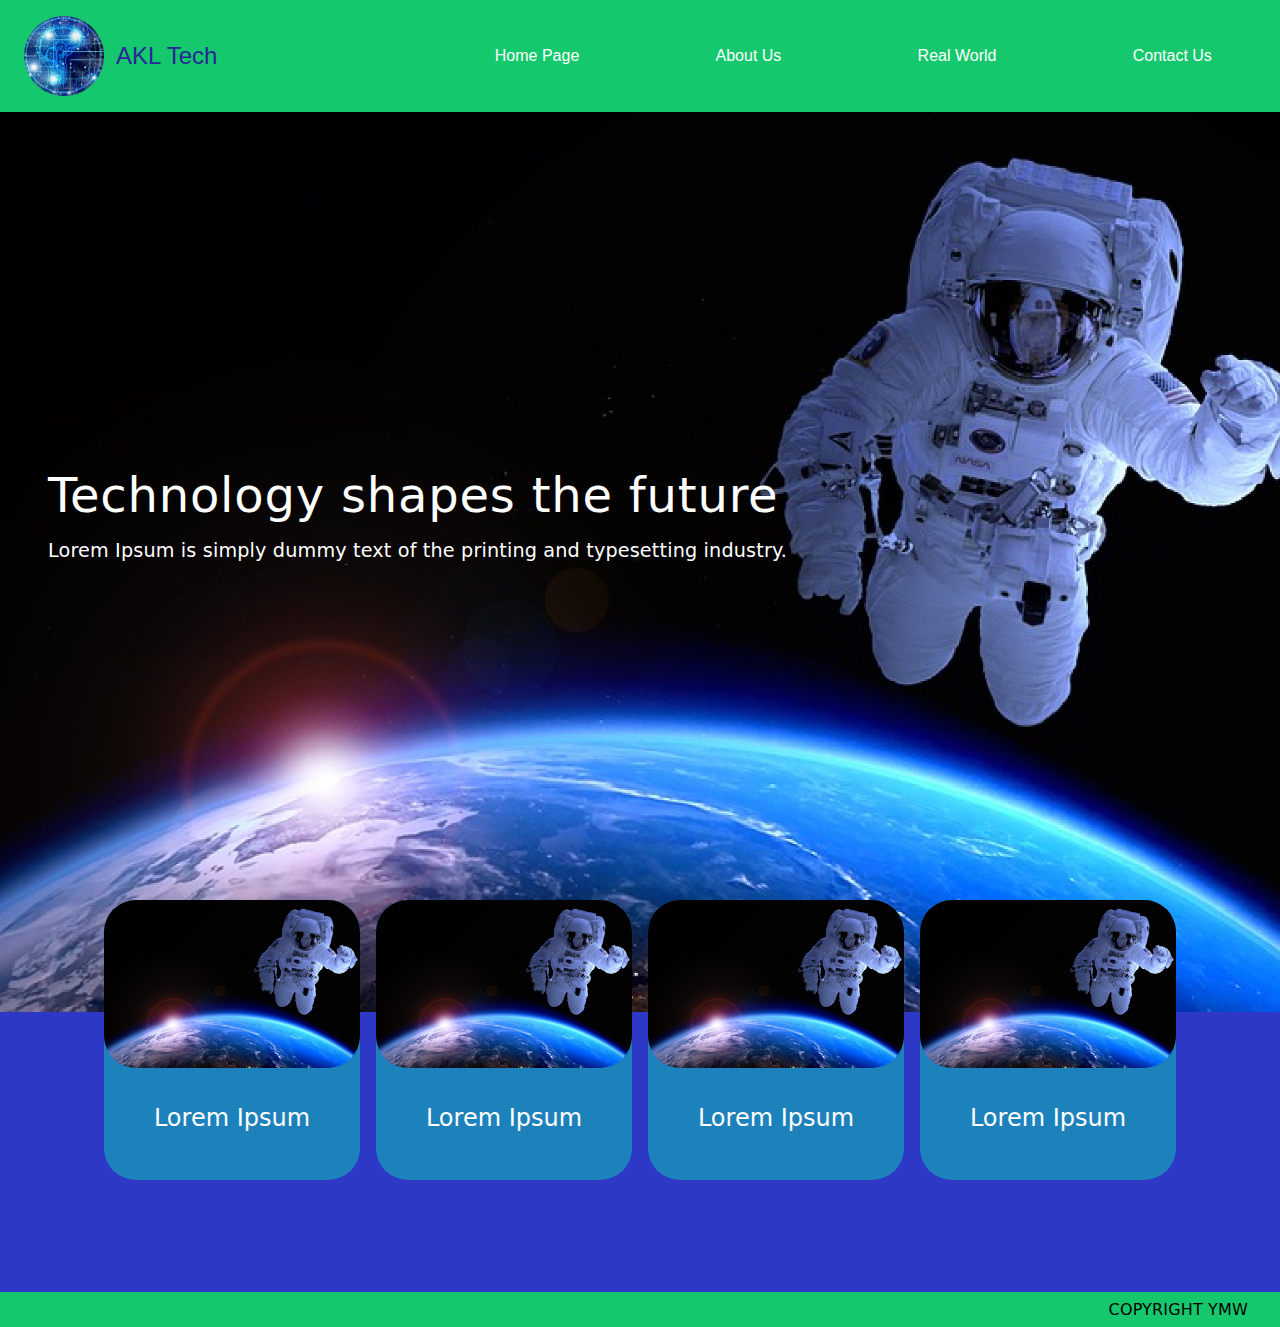
==== index.html @ f213ce8e "feat: initial commit" ====
<!DOCTYPE html>

<html lang="en">

<head>
    <meta name="viewport" content="width=device-width, initial-scale=1.0" />
    <title>Auckland Tech - Technology shapes the future</title>

    <link rel="icon" type="png" href="./assets/V3pl9xypDtSkjMWHBuK1QgjhDEr6Zt4M.png" />
    <link rel="shortcut icon" type="png" href="./assets/V3pl9xypDtSkjMWHBuK1QgjhDEr6Zt4M.png" />
    <link rel="apple-touch-icon" type="png" href="./assets/V3pl9xypDtSkjMWHBuK1QgjhDEr6Zt4M.png" />
    <link rel="stylesheet" href="./styles/index.css" type="text/css" />
</head>

<body>
    <header>
        <nav>
            <div class="nav-header">
                <img class="logo" src="./assets/V3pl9xypDtSkjMWHBuK1QgjhDEr6Zt4M.png" alt="Auckland Tech Logo" />
                <h2>AKL Tech</h2>
            </div>

            <ul class="nav-links">
                <li>Home Page</li>
                <li>About Us</li>
                <li>Real World</li>
                <li>Contact Us</li>
            </ul>
        </nav>
    </header>

    <main>
        <div class="header">
            <h1>Technology shapes the future</h1>
            <p>Lorem Ipsum is simply dummy text of the printing and typesetting industry.</p>
        </div>

        <div class="features">
            <div class="feature">
                <div></div>
                <h1>Lorem Ipsum</h1>
            </div>

            <div class="feature">
                <div></div>
                <h1>Lorem Ipsum</h1>
            </div>

            <div class="feature">
                <div></div>
                <h1>Lorem Ipsum</h1>
            </div>

            <div class="feature">
                <div></div>
                <h1>Lorem Ipsum</h1>
            </div>
        </div>
    </main>

    <footer>
        Copyright YMW
    </footer>
</body>

</html>
---- styles/index.css ----
:root {
    --primary-colour: rgb(255, 255, 255);
    --secondary-colour: rgb(39, 39, 151);
    --tertiary-colour: #15C86D;
    --features-background-colour: #2D38C6;
    --feature-background-colour: #1D81BC;
}

html,
body {
    padding: 0;
    margin: 0;
    overflow-x: hidden;
    scroll-behavior: smooth;
    font-family: Arial, Helvetica, sans-serif;
}

::-webkit-scrollbar {
    display: none;
}

p {
    margin-block-start: 0px;
    margin-block-end: 0px;
}

a {
    color: inherit;
    text-decoration: none;
}

* {
    box-sizing: border-box;
}

nav {
    width: 100%;
    height: max-content;
    display: flex;
    flex-direction: row;
    flex-wrap: wrap;
    justify-content: space-between;
    align-items: center;
    background-color: var(--tertiary-colour);
    padding-top: 1rem;
    padding-bottom: 1rem;
    row-gap: 2rem;
}

.nav-header {
    display: flex;
    flex-direction: row;
    justify-content: center;
    align-items: center;
    column-gap: 0.75rem;
    padding-left: 1.5rem;
}

.nav-header h2 {
    color: var(--secondary-colour);
    font-weight: lighter;
}

.logo {
    height: 5rem;
    width: 5rem;
}

.nav-links {
    width: 66.66666666%;
    color: var(--primary-colour);
    list-style-type: none;
    display: flex;
    flex-direction: row;
    justify-content: space-around;
    align-items: center;
    padding-inline-start: 0px;
    margin-block-start: 0px;
    margin-block-end: 0px;
}

.nav-links li {
    width: max-content;
    text-align: center;
}

.header {
    background-image: url("/assets/3DQUibWBdeMZfp3GxGT75HrBavEJtDuN.jpg");
    background-position: center top;
    background-repeat: no-repeat;
    background-size: cover;
    height: 100vh;
    display: flex;
    flex-direction: column;
    row-gap: 1rem;
    justify-content: center;
}

.header h1 {
    margin-block-start: 0px;
    margin-block-end: 0px;
    color: var(--primary-colour);
    font-weight: 100;
    font-family: ui-sans-serif, system-ui, -apple-system, BlinkMacSystemFont,
        "Segoe UI", Roboto, "Helvetica Neue", Arial, "Noto Sans", sans-serif,
        "Apple Color Emoji", "Segoe UI Emoji", "Segoe UI Symbol",
        "Noto Color Emoji";
    letter-spacing: 0.05rem;
    font-size: 3em;
    margin-left: 3rem;
    margin-right: 3rem;
}

.header p {
    margin-block-start: 0px;
    margin-block-end: 0px;
    color: var(--primary-colour);
    font-weight: 100;
    font-family: ui-sans-serif, system-ui, -apple-system, BlinkMacSystemFont,
        "Segoe UI", Roboto, "Helvetica Neue", Arial, "Noto Sans", sans-serif,
        "Apple Color Emoji", "Segoe UI Emoji", "Segoe UI Symbol",
        "Noto Color Emoji";
    letter-spacing: 0.01rem;
    font-size: 1.2em;
    margin-left: 3rem;
    margin-right: 3rem;
    padding-bottom: 6rem;
}

.features {
    display: flex;
    flex-direction: row;
    flex-wrap: wrap;
    justify-content: center;
    align-items: center;
    width: 100%;
    background-color: var(--features-background-colour);
    height: max-content;
    column-gap: 1rem;
    row-gap: 3rem;
}

.feature { 
    height: 17.5rem;
    width: 20%;
    background-color: var(--feature-background-colour);
    border-radius: 2rem;
    transform: translateY(-40%);
}

.feature div {
    background-image: url("/assets/3DQUibWBdeMZfp3GxGT75HrBavEJtDuN.jpg");
    background-position: center top;
    background-repeat: no-repeat;
    background-size: cover;
    height: 60%;
    width: 100%;
    border-radius: 2rem;
}

.feature h1 {
    height: max-content;
    margin-top: 25%;
    transform: translateY(-100%);
    color: var(--primary-colour);
    font-weight: 400;
    font-family: ui-sans-serif, system-ui, -apple-system, BlinkMacSystemFont,
        "Segoe UI", Roboto, "Helvetica Neue", Arial, "Noto Sans", sans-serif,
        "Apple Color Emoji", "Segoe UI Emoji", "Segoe UI Symbol",
        "Noto Color Emoji";
    text-align: center;
    font-size: 1.5em;
}

footer {
    text-align: right;
    padding-right: 2rem;
    padding-top: 0.5rem;
    padding-bottom: 0.5rem;
    text-transform: uppercase;
    background-color: var(--tertiary-colour);
    font-weight: 500;
    font-family: ui-sans-serif, system-ui, -apple-system, BlinkMacSystemFont,
        "Segoe UI", Roboto, "Helvetica Neue", Arial, "Noto Sans", sans-serif,
        "Apple Color Emoji", "Segoe UI Emoji", "Segoe UI Symbol",
        "Noto Color Emoji";
    letter-spacing: 0.01rem;
}

@media only screen and (max-width: 768px) {
    .nav-header {
        width: 100%;
        padding-left: 0px;
    }

    .nav-links {
        width: 100%;
        margin: auto;
        padding-left: 1rem;
        padding-right: 1rem;
    }

    .feature {
        width: 75%;
    }
}
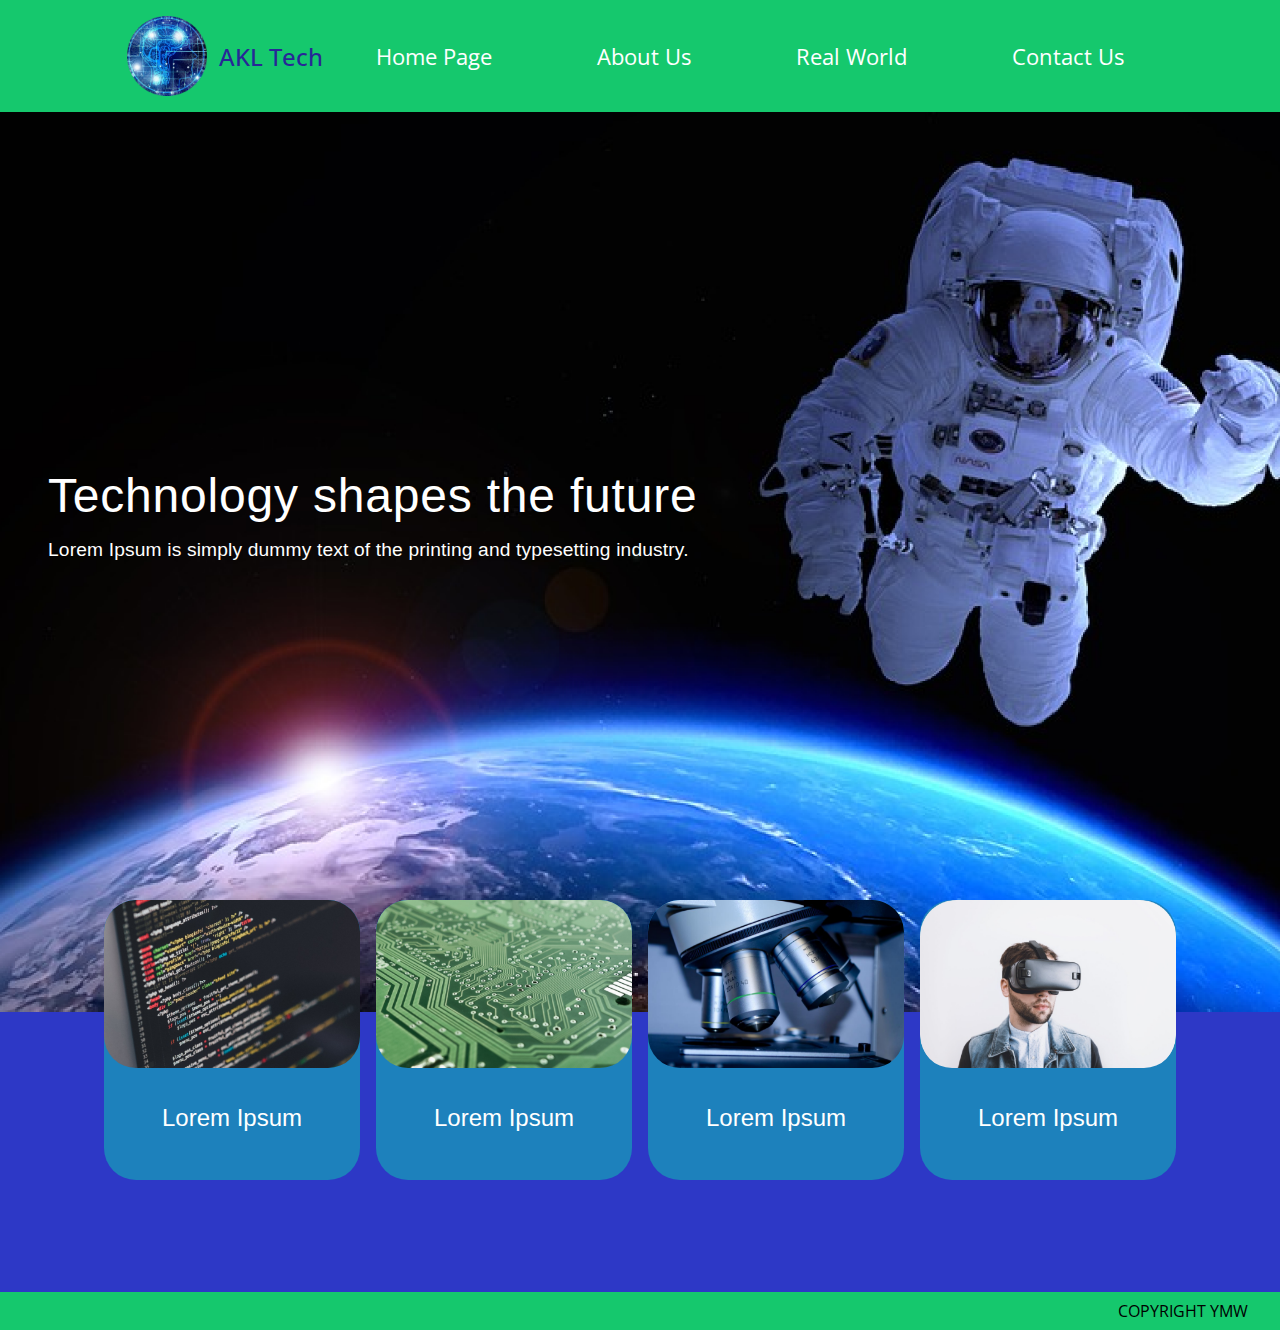
==== commit 0a6e8956: "fix: fixed image types" ====
--- a/index.html
+++ b/index.html
@@ -6,9 +6,9 @@
     <meta name="viewport" content="width=device-width, initial-scale=1.0" />
     <title>Auckland Tech - Technology shapes the future</title>
 
-    <link rel="icon" type="png" href="./assets/V3pl9xypDtSkjMWHBuK1QgjhDEr6Zt4M.png" />
-    <link rel="shortcut icon" type="png" href="./assets/V3pl9xypDtSkjMWHBuK1QgjhDEr6Zt4M.png" />
-    <link rel="apple-touch-icon" type="png" href="./assets/V3pl9xypDtSkjMWHBuK1QgjhDEr6Zt4M.png" />
+    <link rel="icon" type="image/png" href="./assets/V3pl9xypDtSkjMWHBuK1QgjhDEr6Zt4M.png" />
+    <link rel="shortcut icon" type="image/png" href="./assets/V3pl9xypDtSkjMWHBuK1QgjhDEr6Zt4M.png" />
+    <link rel="apple-touch-icon" type="image/png" href="./assets/V3pl9xypDtSkjMWHBuK1QgjhDEr6Zt4M.png" />
     <link rel="stylesheet" href="./styles/index.css" type="text/css" />
 </head>
 
--- a/styles/index.css
+++ b/styles/index.css
@@ -1,3 +1,10 @@
+@import url("https://fonts.googleapis.com/css2?family=Open+Sans:ital,wght@0,300;0,400;0,500;0,600;0,700;0,800;1,300;1,400;1,500;1,600;1,700;1,800&display=swap");
+
+@font-face {
+    font-family: "Helvetica Neue";
+    src: url("../assets/helvetica-light-587ebe5a59211.ttf");
+}
+
 :root {
     --primary-colour: rgb(255, 255, 255);
     --secondary-colour: rgb(39, 39, 151);
@@ -12,7 +19,7 @@
     margin: 0;
     overflow-x: hidden;
     scroll-behavior: smooth;
-    font-family: Arial, Helvetica, sans-serif;
+    font-family: "Open Sans", sans-serif;
 }
 
 ::-webkit-scrollbar {
@@ -39,7 +46,7 @@
     display: flex;
     flex-direction: row;
     flex-wrap: wrap;
-    justify-content: space-between;
+    justify-content: center;
     align-items: center;
     background-color: var(--tertiary-colour);
     padding-top: 1rem;
@@ -58,7 +65,7 @@
 
 .nav-header h2 {
     color: var(--secondary-colour);
-    font-weight: lighter;
+    font-weight: 500;
 }
 
 .logo {
@@ -82,6 +89,7 @@
 .nav-links li {
     width: max-content;
     text-align: center;
+    font-size: 1.4em;
 }
 
 .header {
@@ -101,10 +109,7 @@
     margin-block-end: 0px;
     color: var(--primary-colour);
     font-weight: 100;
-    font-family: ui-sans-serif, system-ui, -apple-system, BlinkMacSystemFont,
-        "Segoe UI", Roboto, "Helvetica Neue", Arial, "Noto Sans", sans-serif,
-        "Apple Color Emoji", "Segoe UI Emoji", "Segoe UI Symbol",
-        "Noto Color Emoji";
+    font-family: Helvetica;
     letter-spacing: 0.05rem;
     font-size: 3em;
     margin-left: 3rem;
@@ -116,10 +121,7 @@
     margin-block-end: 0px;
     color: var(--primary-colour);
     font-weight: 100;
-    font-family: ui-sans-serif, system-ui, -apple-system, BlinkMacSystemFont,
-        "Segoe UI", Roboto, "Helvetica Neue", Arial, "Noto Sans", sans-serif,
-        "Apple Color Emoji", "Segoe UI Emoji", "Segoe UI Symbol",
-        "Noto Color Emoji";
+    font-family: Helvetica;
     letter-spacing: 0.01rem;
     font-size: 1.2em;
     margin-left: 3rem;
@@ -148,8 +150,38 @@
     transform: translateY(-40%);
 }
 
-.feature div {
-    background-image: url("/assets/3DQUibWBdeMZfp3GxGT75HrBavEJtDuN.jpg");
+.feature:nth-child(1) div {
+    background-image: url("../assets/1A27V9CqZy9ud6CUCKuL2EOgEfLAgUxk.jpg");
+    background-position: center top;
+    background-repeat: no-repeat;
+    background-size: cover;
+    height: 60%;
+    width: 100%;
+    border-radius: 2rem;
+}
+
+.feature:nth-child(2) div {
+    background-image: url("../assets/uVwJUJ5ElLgfdgLwH9FHBfvxnQFCnLa4.jpg");
+    background-position: center top;
+    background-repeat: no-repeat;
+    background-size: cover;
+    height: 60%;
+    width: 100%;
+    border-radius: 2rem;
+}
+
+.feature:nth-child(3) div {
+    background-image: url("../assets/pgr28wXDM491q8SCoT7o9UvXW9e0Jbn5.jpg");
+    background-position: center top;
+    background-repeat: no-repeat;
+    background-size: cover;
+    height: 60%;
+    width: 100%;
+    border-radius: 2rem;
+}
+
+.feature:nth-child(4) div {
+    background-image: url("../assets/hVq1gDbD99HIthJmz4L0kFGMYk2ynlp2.jpg");
     background-position: center top;
     background-repeat: no-repeat;
     background-size: cover;
@@ -164,12 +196,9 @@
     transform: translateY(-100%);
     color: var(--primary-colour);
     font-weight: 400;
-    font-family: ui-sans-serif, system-ui, -apple-system, BlinkMacSystemFont,
-        "Segoe UI", Roboto, "Helvetica Neue", Arial, "Noto Sans", sans-serif,
-        "Apple Color Emoji", "Segoe UI Emoji", "Segoe UI Symbol",
-        "Noto Color Emoji";
+    font-family: Helvetica;
+    font-size: 1.5em;
     text-align: center;
-    font-size: 1.5em;
 }
 
 footer {
@@ -179,12 +208,6 @@
     padding-bottom: 0.5rem;
     text-transform: uppercase;
     background-color: var(--tertiary-colour);
-    font-weight: 500;
-    font-family: ui-sans-serif, system-ui, -apple-system, BlinkMacSystemFont,
-        "Segoe UI", Roboto, "Helvetica Neue", Arial, "Noto Sans", sans-serif,
-        "Apple Color Emoji", "Segoe UI Emoji", "Segoe UI Symbol",
-        "Noto Color Emoji";
-    letter-spacing: 0.01rem;
 }
 
 @media only screen and (max-width: 768px) {
@@ -200,6 +223,12 @@
         padding-right: 1rem;
     }
 
+    .nav-links li {
+        width: max-content;
+        text-align: center;
+        font-size: 1em;
+    }
+
     .feature {
         width: 75%;
     }
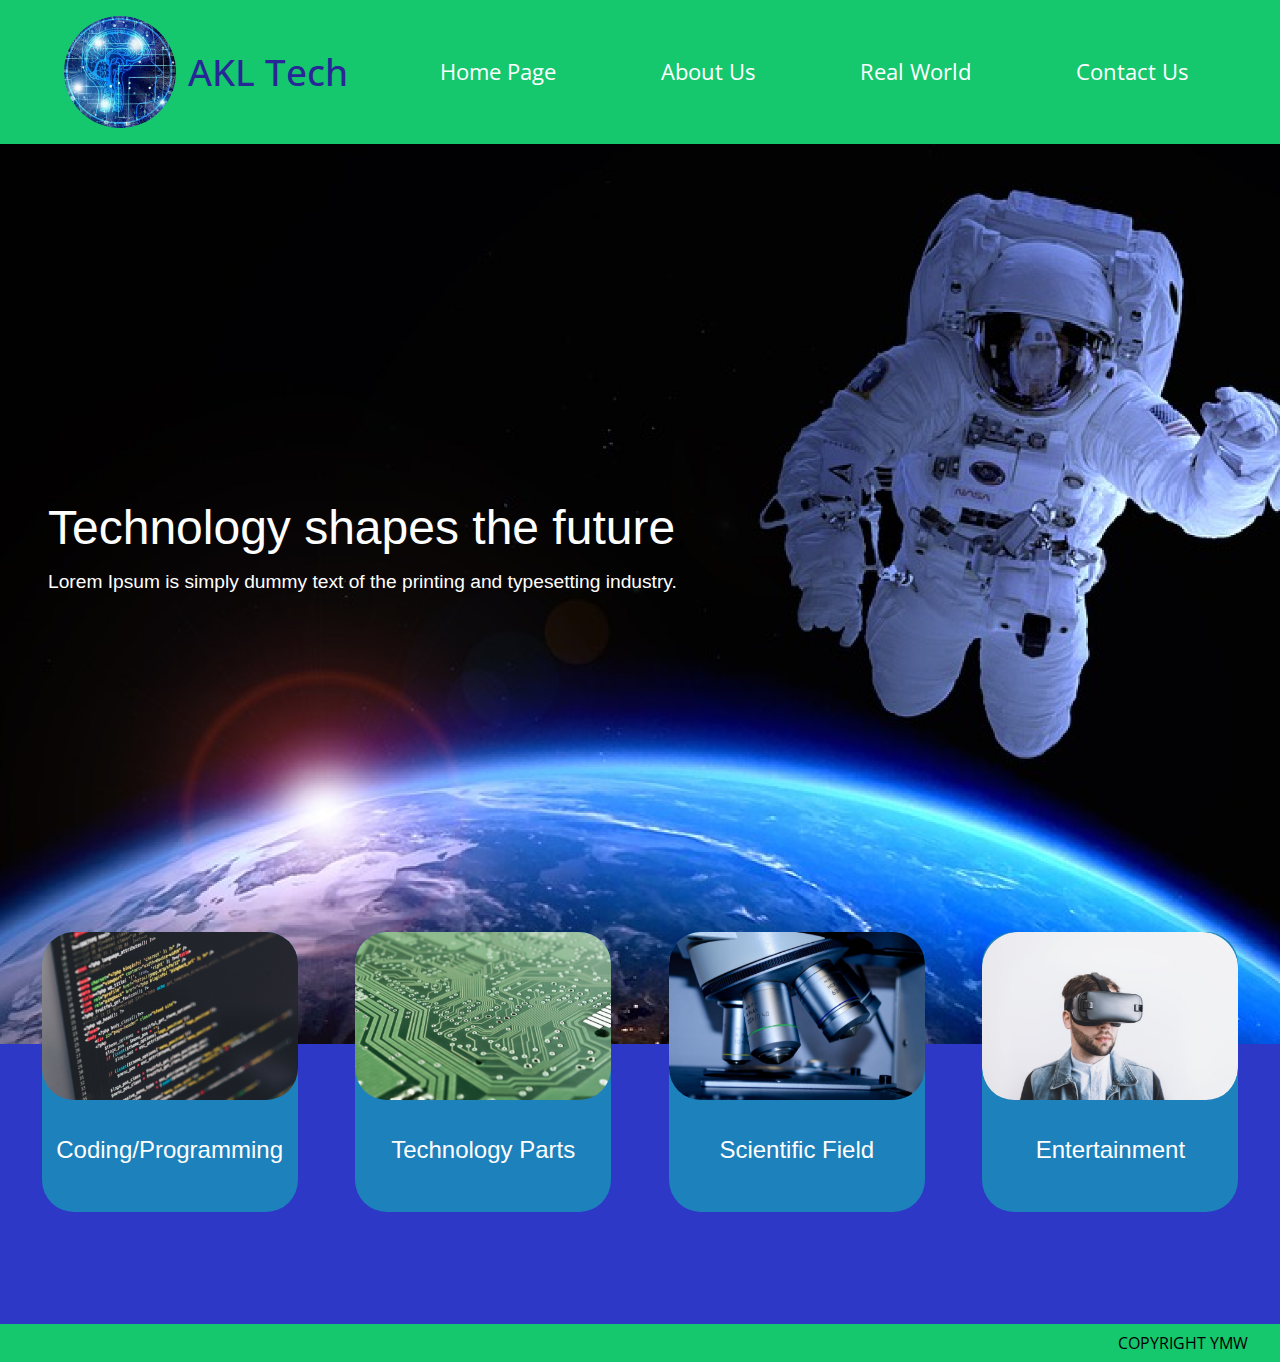
==== commit b2021b49: "fix: added refinements" ====
--- a/index.html
+++ b/index.html
@@ -38,22 +38,22 @@
         <div class="features">
             <div class="feature">
                 <div></div>
-                <h1>Lorem Ipsum</h1>
+                <h1>Coding/Programming</h1>
             </div>
 
             <div class="feature">
                 <div></div>
-                <h1>Lorem Ipsum</h1>
+                <h1>Technology Parts</h1>
             </div>
 
             <div class="feature">
                 <div></div>
-                <h1>Lorem Ipsum</h1>
+                <h1>Scientific Field</h1>
             </div>
 
             <div class="feature">
                 <div></div>
-                <h1>Lorem Ipsum</h1>
+                <h1>Entertainment</h1>
             </div>
         </div>
     </main>
--- a/styles/index.css
+++ b/styles/index.css
@@ -1,9 +1,4 @@
 @import url("https://fonts.googleapis.com/css2?family=Open+Sans:ital,wght@0,300;0,400;0,500;0,600;0,700;0,800;1,300;1,400;1,500;1,600;1,700;1,800&display=swap");
-
-@font-face {
-    font-family: "Helvetica Neue";
-    src: url("../assets/helvetica-light-587ebe5a59211.ttf");
-}
 
 :root {
     --primary-colour: rgb(255, 255, 255);
@@ -46,7 +41,7 @@
     display: flex;
     flex-direction: row;
     flex-wrap: wrap;
-    justify-content: center;
+    justify-content: space-evenly;
     align-items: center;
     background-color: var(--tertiary-colour);
     padding-top: 1rem;
@@ -64,13 +59,14 @@
 }
 
 .nav-header h2 {
+    font-size: 2.3em;
     color: var(--secondary-colour);
     font-weight: 500;
 }
 
 .logo {
-    height: 5rem;
-    width: 5rem;
+    height: 7rem;
+    width: 7rem;
 }
 
 .nav-links {
@@ -90,6 +86,13 @@
     width: max-content;
     text-align: center;
     font-size: 1.4em;
+    padding-bottom: 0.1rem;
+    cursor: pointer;
+    position: relative;
+}
+
+.nav-links li:hover {
+    border-bottom: 0.1rem solid var(--primary-colour);
 }
 
 .header {
@@ -108,9 +111,8 @@
     margin-block-start: 0px;
     margin-block-end: 0px;
     color: var(--primary-colour);
-    font-weight: 100;
+    font-weight: lighter;
     font-family: Helvetica;
-    letter-spacing: 0.05rem;
     font-size: 3em;
     margin-left: 3rem;
     margin-right: 3rem;
@@ -120,9 +122,8 @@
     margin-block-start: 0px;
     margin-block-end: 0px;
     color: var(--primary-colour);
-    font-weight: 100;
     font-family: Helvetica;
-    letter-spacing: 0.01rem;
+    font-weight: lighter;
     font-size: 1.2em;
     margin-left: 3rem;
     margin-right: 3rem;
@@ -133,7 +134,7 @@
     display: flex;
     flex-direction: row;
     flex-wrap: wrap;
-    justify-content: center;
+    justify-content: space-evenly;
     align-items: center;
     width: 100%;
     background-color: var(--features-background-colour);
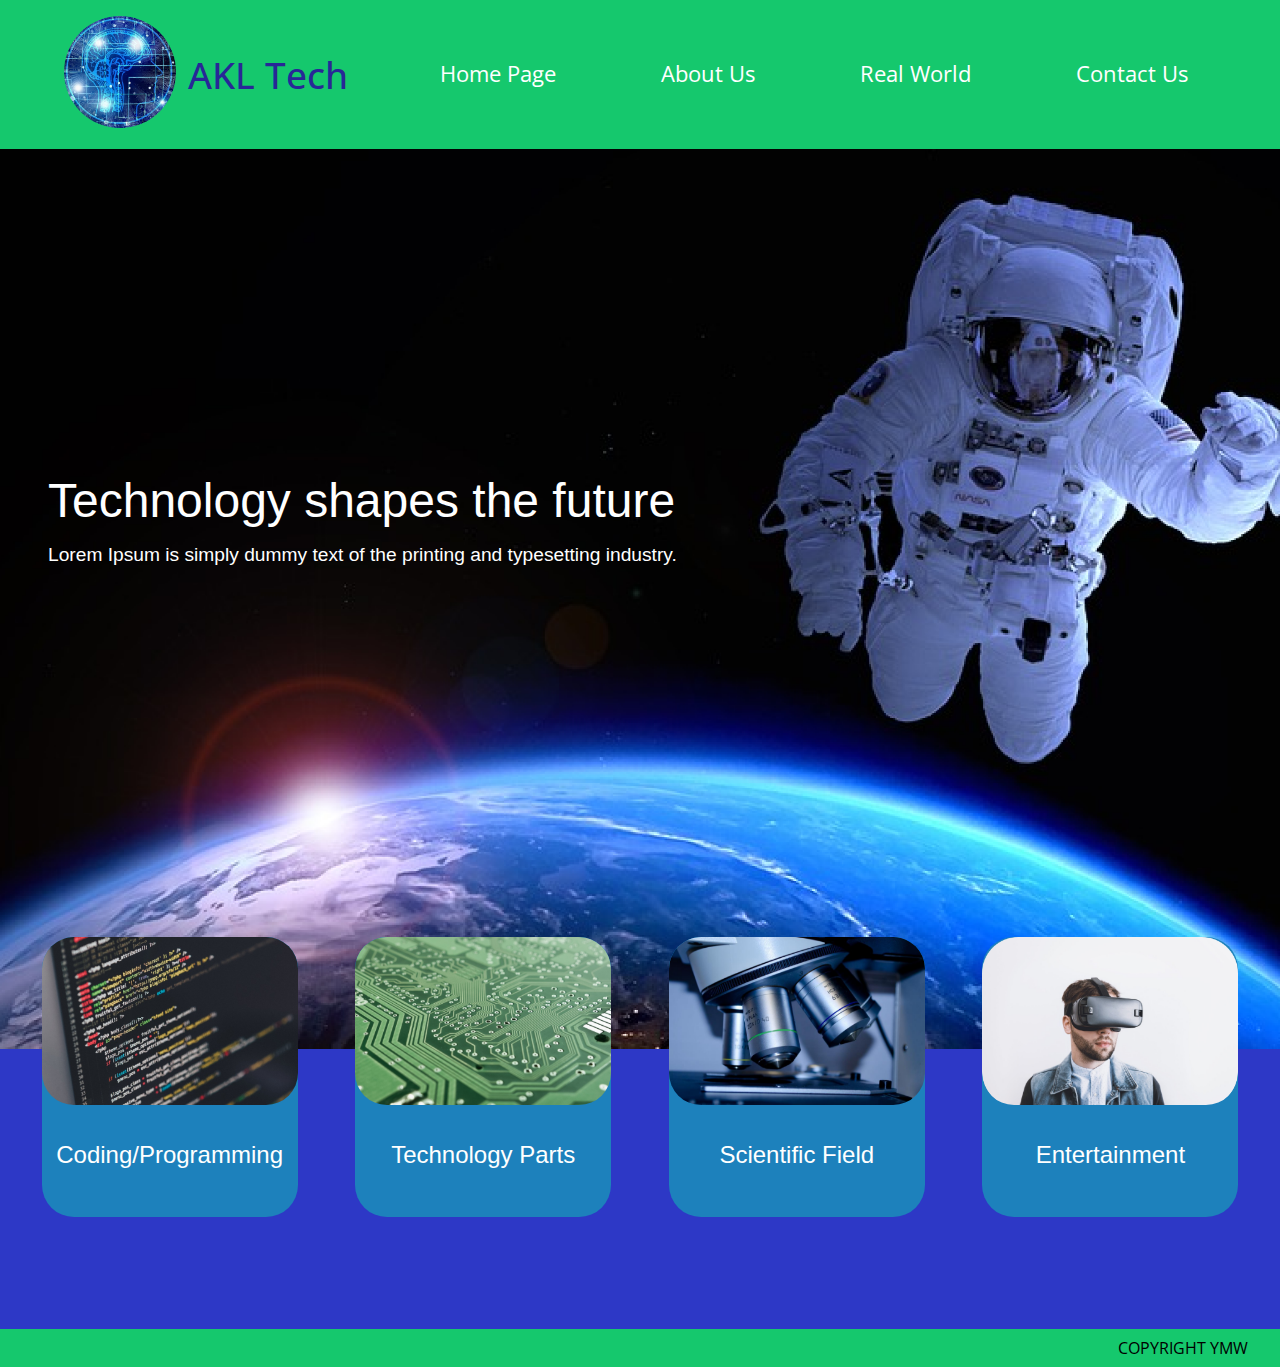
==== commit 3e3f6631: "chore: renamed layout to globals" ====
--- a/index.html
+++ b/index.html
@@ -10,21 +10,44 @@
     <link rel="shortcut icon" type="image/png" href="./assets/V3pl9xypDtSkjMWHBuK1QgjhDEr6Zt4M.png" />
     <link rel="apple-touch-icon" type="image/png" href="./assets/V3pl9xypDtSkjMWHBuK1QgjhDEr6Zt4M.png" />
     <link rel="stylesheet" href="./styles/index.css" type="text/css" />
+    <link rel="stylesheet" href="./styles/globals.css" type="text/css" />
+
+    <script type="text/javascript" src="./scripts/nav.js" defer></script>
 </head>
 
 <body>
     <header>
         <nav>
             <div class="nav-header">
-                <img class="logo" src="./assets/V3pl9xypDtSkjMWHBuK1QgjhDEr6Zt4M.png" alt="Auckland Tech Logo" />
-                <h2>AKL Tech</h2>
+                <a href="/">
+                    <img class="logo" src="./assets/V3pl9xypDtSkjMWHBuK1QgjhDEr6Zt4M.png" alt="Auckland Tech Logo" />
+                </a>
+                <a href="/">
+                    <h2>AKL Tech</h2>
+                </a>
             </div>
 
             <ul class="nav-links">
-                <li>Home Page</li>
-                <li>About Us</li>
-                <li>Real World</li>
-                <li>Contact Us</li>
+                <li>
+                    <a class="nav-link" href="/">
+                        Home Page
+                    </a>
+                </li>
+                <li>
+                    <a class="nav-link" href="/about.html">
+                        About Us
+                    </a>
+                </li>
+                <li>
+                    <a class="nav-link" href="/">
+                        Real World
+                    </a>
+                </li>
+                <li>
+                    <a class="nav-link" href="/">
+                        Contact Us
+                    </a>
+                </li>
             </ul>
         </nav>
     </header>
--- a/styles/index.css
+++ b/styles/index.css
@@ -1,99 +1,4 @@
 @import url("https://fonts.googleapis.com/css2?family=Open+Sans:ital,wght@0,300;0,400;0,500;0,600;0,700;0,800;1,300;1,400;1,500;1,600;1,700;1,800&display=swap");
-
-:root {
-    --primary-colour: rgb(255, 255, 255);
-    --secondary-colour: rgb(39, 39, 151);
-    --tertiary-colour: #15C86D;
-    --features-background-colour: #2D38C6;
-    --feature-background-colour: #1D81BC;
-}
-
-html,
-body {
-    padding: 0;
-    margin: 0;
-    overflow-x: hidden;
-    scroll-behavior: smooth;
-    font-family: "Open Sans", sans-serif;
-}
-
-::-webkit-scrollbar {
-    display: none;
-}
-
-p {
-    margin-block-start: 0px;
-    margin-block-end: 0px;
-}
-
-a {
-    color: inherit;
-    text-decoration: none;
-}
-
-* {
-    box-sizing: border-box;
-}
-
-nav {
-    width: 100%;
-    height: max-content;
-    display: flex;
-    flex-direction: row;
-    flex-wrap: wrap;
-    justify-content: space-evenly;
-    align-items: center;
-    background-color: var(--tertiary-colour);
-    padding-top: 1rem;
-    padding-bottom: 1rem;
-    row-gap: 2rem;
-}
-
-.nav-header {
-    display: flex;
-    flex-direction: row;
-    justify-content: center;
-    align-items: center;
-    column-gap: 0.75rem;
-    padding-left: 1.5rem;
-}
-
-.nav-header h2 {
-    font-size: 2.3em;
-    color: var(--secondary-colour);
-    font-weight: 500;
-}
-
-.logo {
-    height: 7rem;
-    width: 7rem;
-}
-
-.nav-links {
-    width: 66.66666666%;
-    color: var(--primary-colour);
-    list-style-type: none;
-    display: flex;
-    flex-direction: row;
-    justify-content: space-around;
-    align-items: center;
-    padding-inline-start: 0px;
-    margin-block-start: 0px;
-    margin-block-end: 0px;
-}
-
-.nav-links li {
-    width: max-content;
-    text-align: center;
-    font-size: 1.4em;
-    padding-bottom: 0.1rem;
-    cursor: pointer;
-    position: relative;
-}
-
-.nav-links li:hover {
-    border-bottom: 0.1rem solid var(--primary-colour);
-}
 
 .header {
     background-image: url("/assets/3DQUibWBdeMZfp3GxGT75HrBavEJtDuN.jpg");
@@ -127,7 +32,7 @@
     font-size: 1.2em;
     margin-left: 3rem;
     margin-right: 3rem;
-    padding-bottom: 6rem;
+    padding-bottom: 10rem;
 }
 
 .features {
@@ -149,6 +54,12 @@
     background-color: var(--feature-background-colour);
     border-radius: 2rem;
     transform: translateY(-40%);
+    transition: all 0.5s ease-in-out;
+    cursor: pointer;
+}
+
+.feature:hover {
+    transform: translateY(-42%);
 }
 
 .feature:nth-child(1) div {
@@ -200,16 +111,15 @@
     font-family: Helvetica;
     font-size: 1.5em;
     text-align: center;
+    width: max-content;
+    margin-left: auto;
+    margin-right: auto;
 }
 
-footer {
-    text-align: right;
-    padding-right: 2rem;
-    padding-top: 0.5rem;
-    padding-bottom: 0.5rem;
-    text-transform: uppercase;
-    background-color: var(--tertiary-colour);
+.feature h1:hover {
+    border-bottom: 0.1rem solid var(--primary-colour);
 }
+
 
 @media only screen and (max-width: 768px) {
     .nav-header {
--- a/styles/globals.css
+++ b/styles/globals.css
@@ -0,0 +1,127 @@
+@import url("https://fonts.googleapis.com/css2?family=Open+Sans:ital,wght@0,300;0,400;0,500;0,600;0,700;0,800;1,300;1,400;1,500;1,600;1,700;1,800&display=swap");
+
+:root {
+    --primary-colour: rgb(255, 255, 255);
+    --secondary-colour: rgb(39, 39, 151);
+    --tertiary-colour: #15C86D;
+    --features-background-colour: #2D38C6;
+    --feature-background-colour: #1D81BC;
+}
+
+html,
+body {
+    padding: 0;
+    margin: 0;
+    overflow-x: hidden;
+    scroll-behavior: smooth;
+    font-family: "Open Sans", sans-serif;
+}
+
+::-webkit-scrollbar {
+    display: none;
+}
+
+p {
+    margin-block-start: 0px;
+    margin-block-end: 0px;
+}
+
+a {
+    color: inherit;
+    text-decoration: none;
+}
+
+* {
+    box-sizing: border-box;
+}
+
+nav {
+    width: 100%;
+    height: max-content;
+    display: flex;
+    flex-direction: row;
+    flex-wrap: wrap;
+    justify-content: space-evenly;
+    align-items: center;
+    background-color: var(--tertiary-colour);
+    padding-top: 1rem;
+    padding-bottom: 1rem;
+    row-gap: 2rem;
+}
+
+.nav-header {
+    display: flex;
+    flex-direction: row;
+    justify-content: center;
+    align-items: center;
+    column-gap: 0.75rem;
+    padding-left: 1.5rem;
+}
+
+.nav-header h2 {
+    font-size: 2.3em;
+    color: var(--secondary-colour);
+    font-weight: 500;
+    cursor: pointer;
+}
+
+.logo {
+    height: 7rem;
+    width: 7rem;
+    cursor: pointer;
+}
+
+.nav-links {
+    width: 66.66666666%;
+    color: var(--primary-colour);
+    list-style-type: none;
+    display: flex;
+    flex-direction: row;
+    justify-content: space-around;
+    align-items: center;
+    padding-inline-start: 0px;
+    margin-block-start: 0px;
+    margin-block-end: 0px;
+}
+
+.nav-links li {
+    width: max-content;
+    text-align: center;
+    font-size: 1.4em;
+    padding-bottom: 0.1rem;
+    cursor: pointer;
+    position: relative;
+}
+
+.nav-links li:hover {
+    border-bottom: 0.1rem solid var(--primary-colour);
+}
+
+footer {
+    text-align: right;
+    padding-right: 2rem;
+    padding-top: 0.5rem;
+    padding-bottom: 0.5rem;
+    text-transform: uppercase;
+    background-color: var(--tertiary-colour);
+}
+
+@media only screen and (max-width: 768px) {
+    .nav-header {
+        width: 100%;
+        padding-left: 0px;
+    }
+
+    .nav-links {
+        width: 100%;
+        margin: auto;
+        padding-left: 1rem;
+        padding-right: 1rem;
+    }
+
+    .nav-links li {
+        width: max-content;
+        text-align: center;
+        font-size: 1em;
+    }
+}